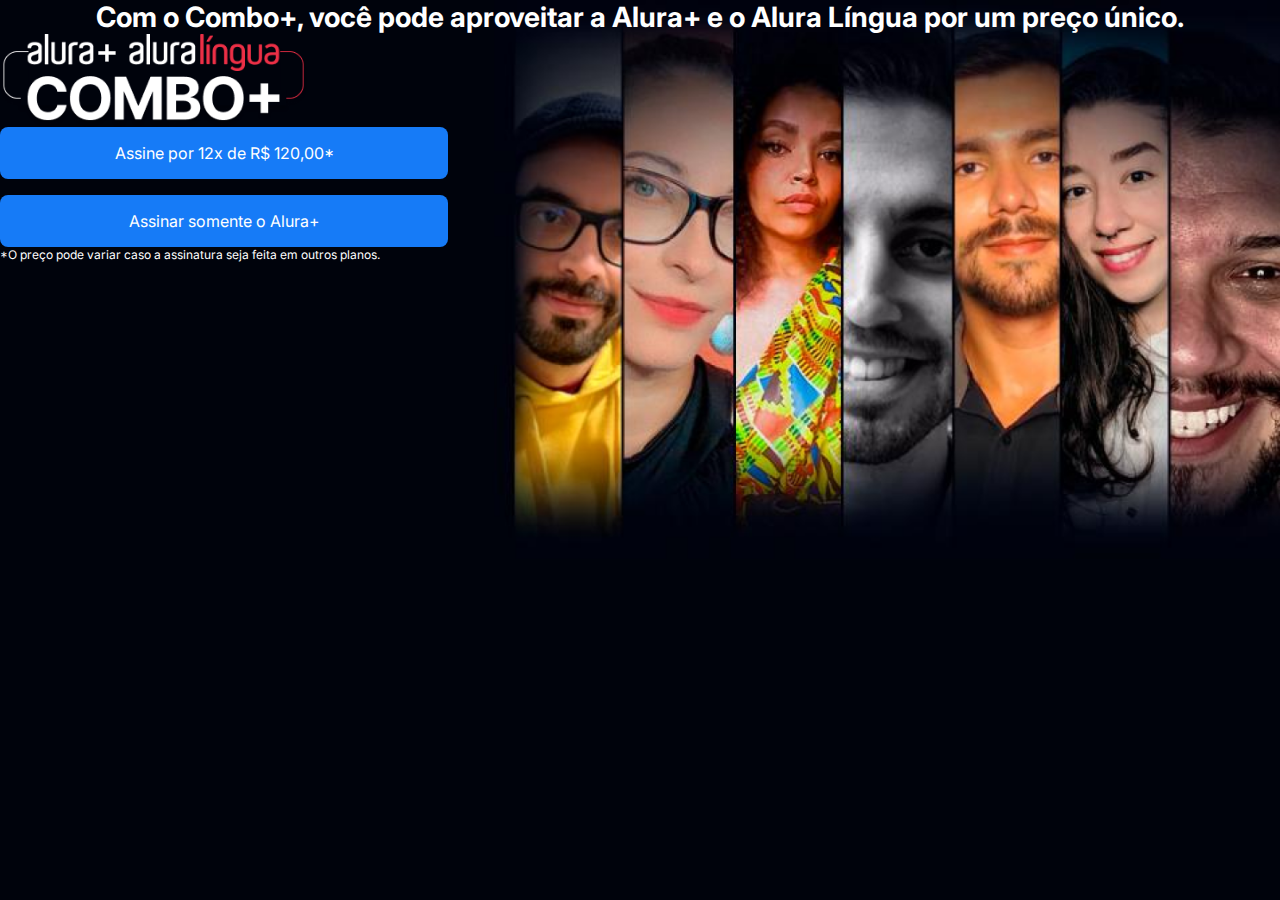
==== index-flex.html @ 8b0fc509 "Adicionando arquivos alternativos para treino com flexbox em html e css" ====
<!DOCTYPE html>
<html lang="pt-br">
<head>
    <meta charset="UTF-8">
    <meta name="viewport" content="width=device-width, initial-scale=1.0">
    <title>Alura Plus</title>
    <link rel="stylesheet" href="./styles/style-flex.css">
</head>
<body>
    <header>
        <section class="container principal">
            <h1 class="container__titulo">Com o Combo+, você pode aproveitar a Alura+ e o Alura Língua por um preço único.</h1>
            <img class="container__imagem" src="assets/Combo.png" alt="O combo+ é a junção do alura+ e do alura lingua">
            <div class="container__links">
                <a href="https://www.alura.com.br/compra/pro/" class="container__links__botao">Assine por 12x de R$ 120,00*</a>
                <a href="https://www.alura.com.br/compra/plus/" class="container__links__botao">Assinar somente o Alura+</a>
            </div>
            <p class="container__texto">*O preço pode variar caso a assinatura seja feita em outros planos.</p>
        </section>
    </header>

    <main></main>

    <footer></footer>
</body>
</html>
---- styles/style-flex.css ----
@import url('https://fonts.googleapis.com/css2?family=Inter:wght@400;700&family=Krona+One&family=Montserrat:wght@400;600&display=swap');

:root {
    --branco-primaria: #FFFFFF;
    --branco-alternativa: #F9F9F9;
    --cinza-secundaria: #C0C0C0;
    --vermelho-destaque: #EC2F46;
    --botao-azul: #167BF7;
    --cor-de-fundo: #00030C;
}

* {
    margin: 0;
    padding: 0;
}

body {
    background-color: var(--cor-de-fundo);
    color: var(--branco-primaria);

    font-family: 'Inter', sans-serif;
}

.principal {
    background-image: url("../assets/Background.png");
    background-repeat: no-repeat;
    background-size: contain;
}

.container {
    height: 100vh;
    display: flex;
    flex-direction: column;
}

.container__titulo {
    font-size: 1.75em;
    font-weight: 700;
    text-align: center;
}

.container__imagem {
    width: 24%;
}

.container__links {
    display: flex;
    flex-direction: column;
    align-content: center;
    width: 35%;
    gap: 16px;
}

.container__links__botao {
    background-color: var(--botao-azul);
    border-radius: 8px;
    padding: 1em;
    color: var(--branco-primaria);
    
    text-decoration: none;
    text-align: center;
}

.container__texto {
    font-size: 0.75em;
    font-weight: 400;
}
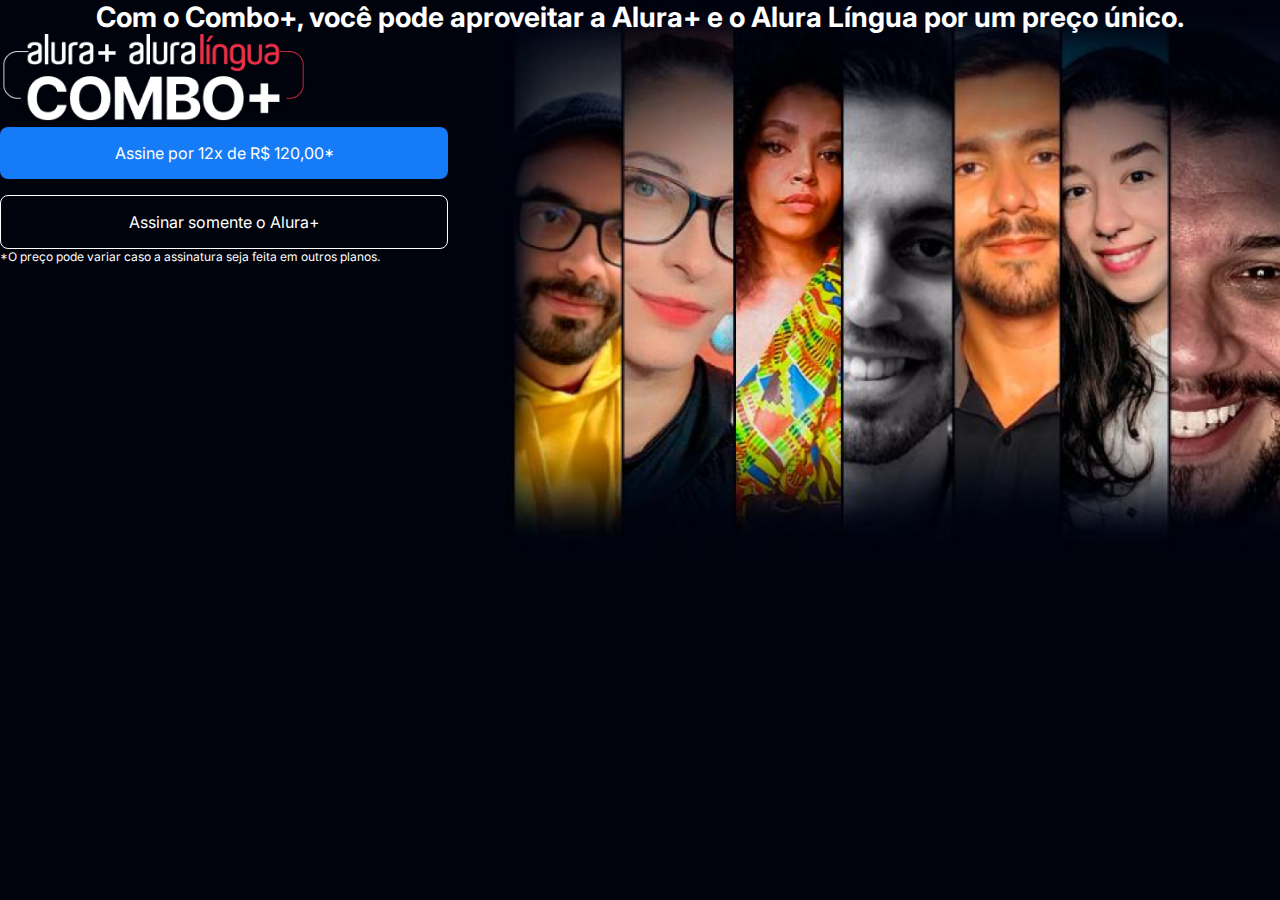
==== commit ed4229b9: "Corrigindo botão nos meus arquivos" ====
--- a/index-flex.html
+++ b/index-flex.html
@@ -13,7 +13,7 @@
             <img class="container__imagem" src="assets/Combo.png" alt="O combo+ é a junção do alura+ e do alura lingua">
             <div class="container__links">
                 <a href="https://www.alura.com.br/compra/pro/" class="container__links__botao">Assine por 12x de R$ 120,00*</a>
-                <a href="https://www.alura.com.br/compra/plus/" class="container__links__botao">Assinar somente o Alura+</a>
+                <a href="https://www.alura.com.br/compra/plus/" class="container__links__botao-sem-fundo">Assinar somente o Alura+</a>
             </div>
             <p class="container__texto">*O preço pode variar caso a assinatura seja feita em outros planos.</p>
         </section>
--- a/styles/style-flex.css
+++ b/styles/style-flex.css
@@ -61,6 +61,16 @@
     text-align: center;
 }
 
+.container__links__botao-sem-fundo {
+    border-radius: 8px;
+    padding: 1em;
+    color: var(--branco-primaria);
+    border: 1px solid var(--branco-primaria);
+    
+    text-decoration: none;
+    text-align: center;
+}
+
 .container__texto {
     font-size: 0.75em;
     font-weight: 400;
